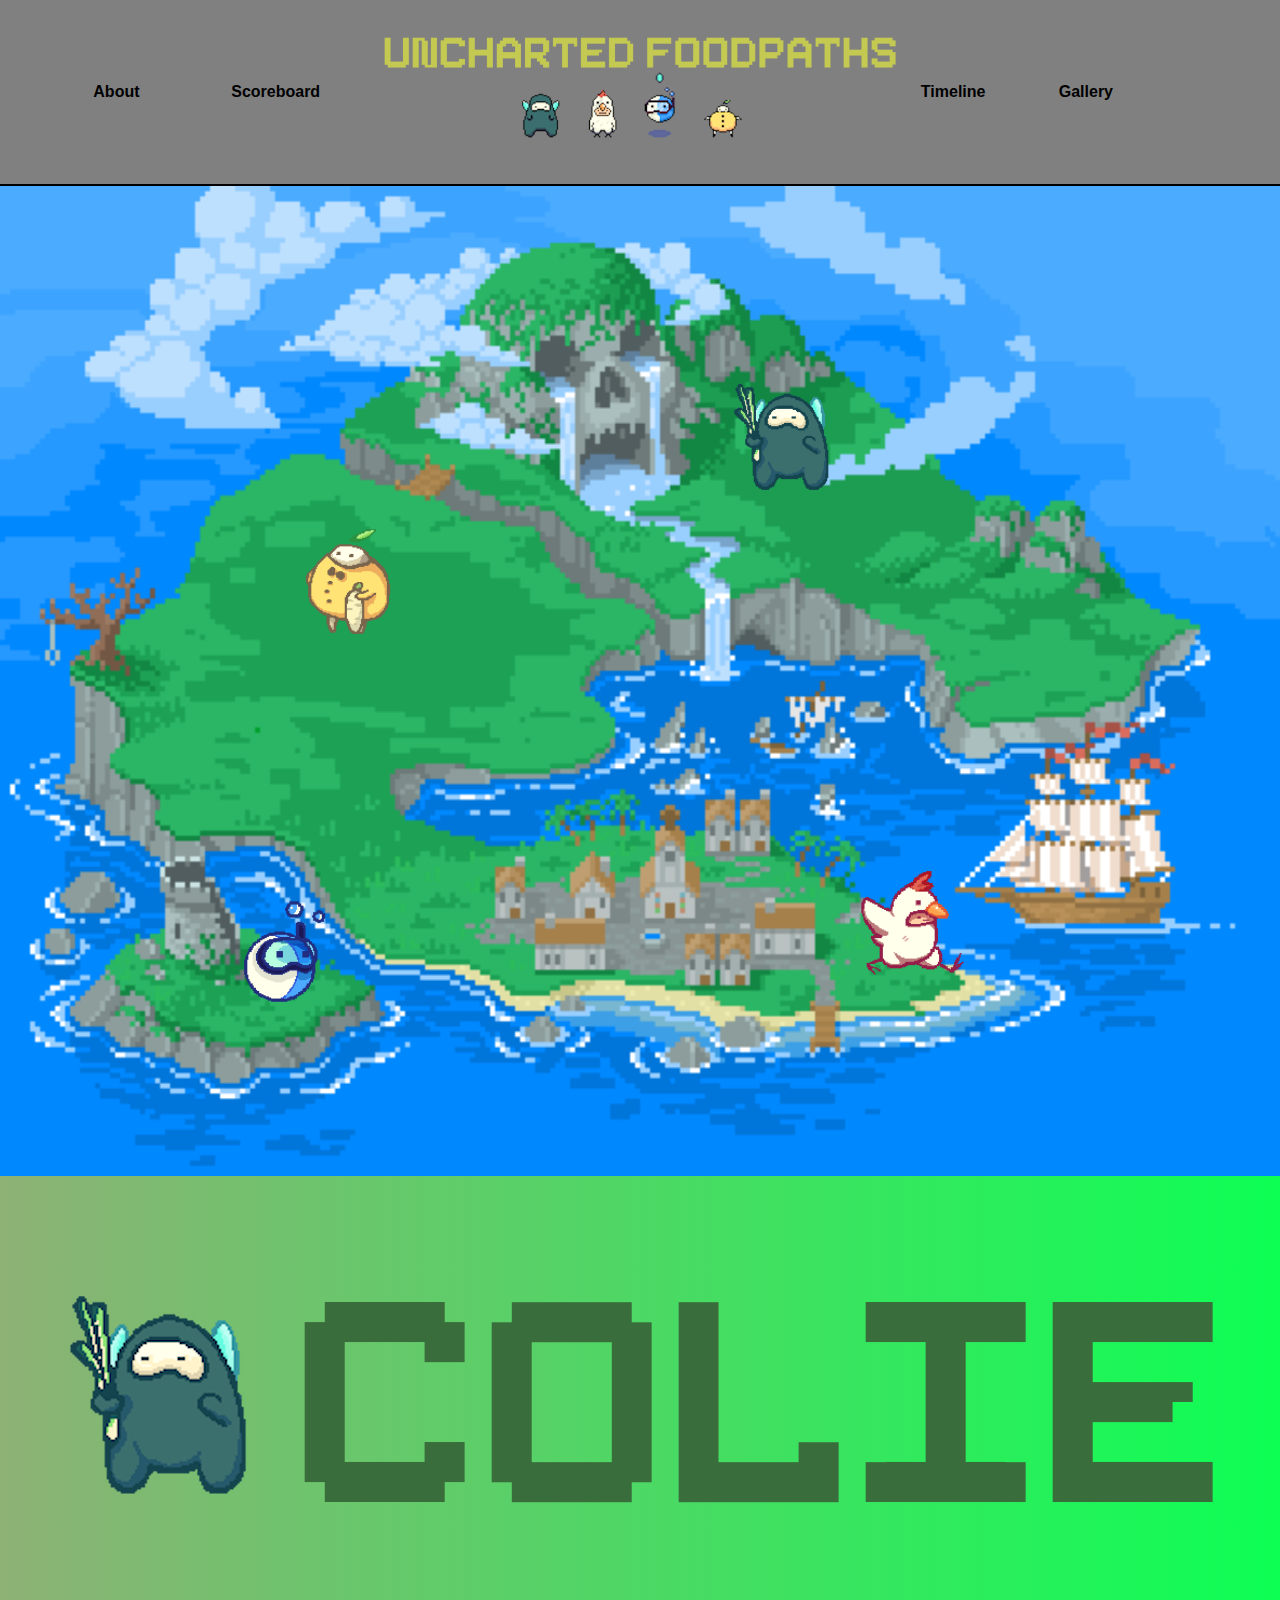
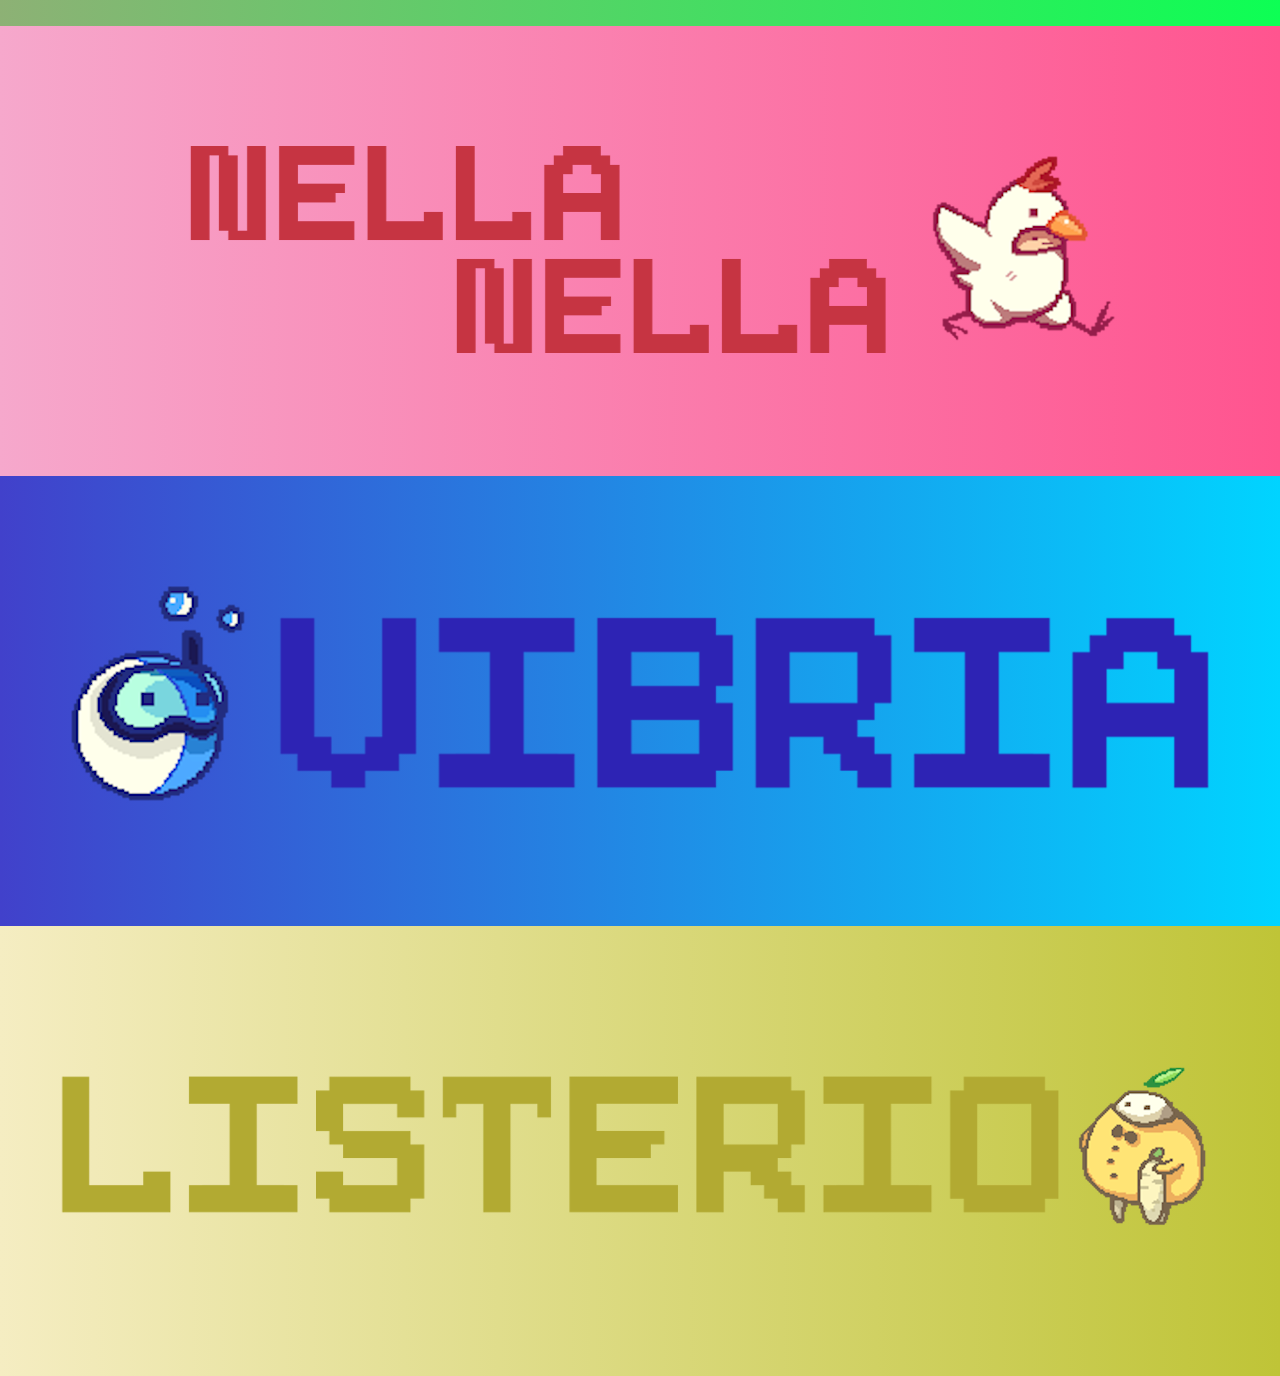
==== index.html @ fa7c4359 "'1.0'" ====
<!DOCTYPE html>
<html>
    <head>
        <title>FST FOC 2020</title>
        <meta charset="utf-8">
        <link rel="stylesheet" href="static/style-main.css">
    </head>

    <body>
        <div class='header-wrapper'>
        <div class='header'>
            <div class='text-buttons'>
            <a href="about.html" class='button'>
                <div class='button-wrapper'>
                    <div class='button-txt'>About</div>
                </div>
            </a>
            <a href='scoreboard.html' class='button'>
                    <div class='button-wrapper'>
                        <div class='button-txt'>Scoreboard</div>
                    </div>
            </a>
            </div>
            
            <a href="index.html" class='uc'>
                <div><img src="static/images/uncharted.png" alt="" class='uncharted'></div>
            </a>
            
            <div class='text-buttons'>
            <a href="timeline.html" class='button'>
                <div class='button-wrapper'>
                    <div class='button-txt'>Timeline</div>
                </div>
            </a>

            <a href="gallery.html" class='button'>
                <div class='button-wrapper'>
                    <div class='button-txt'>Gallery</div>
                </div>
            </a>
            </div>
        </div>
    </div>

        <div class='bannerstart'>
        <div class='map-wrapper'>
            <img src="static/images/island.png" alt="no" class='map'>
            <a href="colie.html">
                <img src="static/images/colie.PNG" alt="no" class='colieicon icon'>
            </a>
            <a href="nella.html">
                <img src="static/images/nella.PNG" alt="no" class='nellaicon icon'>
            </a>
            <a href="vibria.html">
                <img src="static/images/vibria.PNG" alt="no" class='vibriaicon icon'>
            </a>
            <a href="listerio.html">
                <img src="static/images/listerio.PNG" alt="no" class='listerioicon icon'>
            </a>
        </div>


        
        <div class='banner-wrapper colie'>
            <a href="colie.html">
            <div class='img-wrapper'>
                <img src="static/images/coliebanner.png" alt="s" class='banner'>
            </div>
            </a>
        </div>

        <div class='banner-wrapper nella'>
            <a href="nella.html">
            <div class='img-wrapper'>
                <img src="static/images/nellabanner.png" alt="s" class='banner'>
            </div>
            </a>
        </div>

        <div class='banner-wrapper vibria'>
            <a href="vibria.html">
            <div class='img-wrapper'>
                <img src="static/images/vibriabanner.png" alt="s" class='banner'>
            </div>
            </a>
        </div>

        <div class='banner-wrapper listerio'>
            <a href="vibria.html">
            <div class='img-wrapper'>
                <img src="static/images/listeriobanner.png" alt="s" class='banner'>
            </div>
            </a>
        </div>
    </div>
    </body>
</html>
---- static/style-main.css ----
* {
    box-sizing: border-box;
}

html {
    margin:0;
}

body {
    margin: 0;
}

.map-wrapper {
    height: 110vh;
    width: 100%;
    position: relative;
}

.map {
    height: 100%;
    width:100%;
    margin-left: auto;
    margin-right: auto;
}

.banner-wrapper  a {
    display: table-cell;
    vertical-align: middle;
    
}

.bannerstart {
    width:100%;
    height: auto;
    text-align: center;
}

.banner-wrapper {
    height: 50vh;
    width: 100%;
    display: table;
    text-align: center;
    margin-left: auto;
    margin-right: auto;
}

.banner {
    max-height:40vh;
    min-width: 80vw;
    max-width: 100vw;
    
}

.colie {
    background: rgb(75,67,221);
    background: linear-gradient(90deg, rgba(75,67,221,1) 0%, rgba(141,177,117,1) 0%, rgba(13,255,84,1) 100%);
}

.colieicon {
    position: absolute;
    bottom:76vh;
    left: 57vw; 
}

.nella {
    background: rgb(75,67,221);
    background: linear-gradient(90deg, rgba(75,67,221,1) 0%, rgba(177,117,146,1) 0%, rgba(246,168,204,1) 0%, rgba(255,84,143,1) 100%);
}

.nellaicon {
    position: absolute;
    bottom:22vh;
    left: 67vw; 
}

.vibria {
    background: rgb(75,67,221);
    background: linear-gradient(90deg, rgba(75,67,221,1) 0%, rgba(65,65,203,1) 0%, rgba(0,212,255,1) 100%);
}

.vibriaicon {
    position: absolute;
    bottom:19vh;
    left: 18vw; 
}

.listerio {
    background: rgb(75,67,221);
    background: linear-gradient(90deg, rgba(75,67,221,1) 0%, rgba(177,117,146,1) 0%, rgba(245,237,194,1) 0%, rgba(191,196,55,1) 100%);

}

.listerioicon {
    position: absolute;
    bottom:60vh;
    left: 23vw; 
}

.icon {
    transition: transform 0.2s;
    height: 12vmin;
    width: 12vmin;

}

.icon:hover{
    transform: translate(0,-20%);
    cursor: pointer;
}


.map-wrapper a {
    text-decoration: none;
}

/**/
.header-wrapper {
    text-align: center;
    width: 100%;
    background-color: grey;
    padding: 3vh;
    border-bottom: 2px solid black;
    display: table;
}

.header {
    display: table;
    text-align: center;
    height: 130px;
    width: 90%;
    margin-left: auto;
    margin-right: auto;
}

.header a {
    text-decoration: none;
    color: black;
    float: left;
    
}

.text-buttons {
    display: table;
    float: left;
    width: 25%;
}

.button {
    display: inline-block;
    width:50%;
}

.uc {
    width:50%;
    padding: 10px 20px;
}


.uncharted {
    max-height: 130px;
    max-width: 100%
}

.button-wrapper {
    
    height: 130px;
    display: table-cell;
    vertical-align: middle;
    text-align: center;
    margin: 20px;
    padding: 5px;
}

.button-wrapper:hover {
    color: whitesmoke;
    cursor: pointer;
}

.button-txt {
    display: table-cell;
    vertical-align: middle;
    font-weight: 900;
    font-family: 'Trebuchet MS', 'Lucida Sans Unicode', 'Lucida Grande', 'Lucida Sans', Arial, sans-serif

}
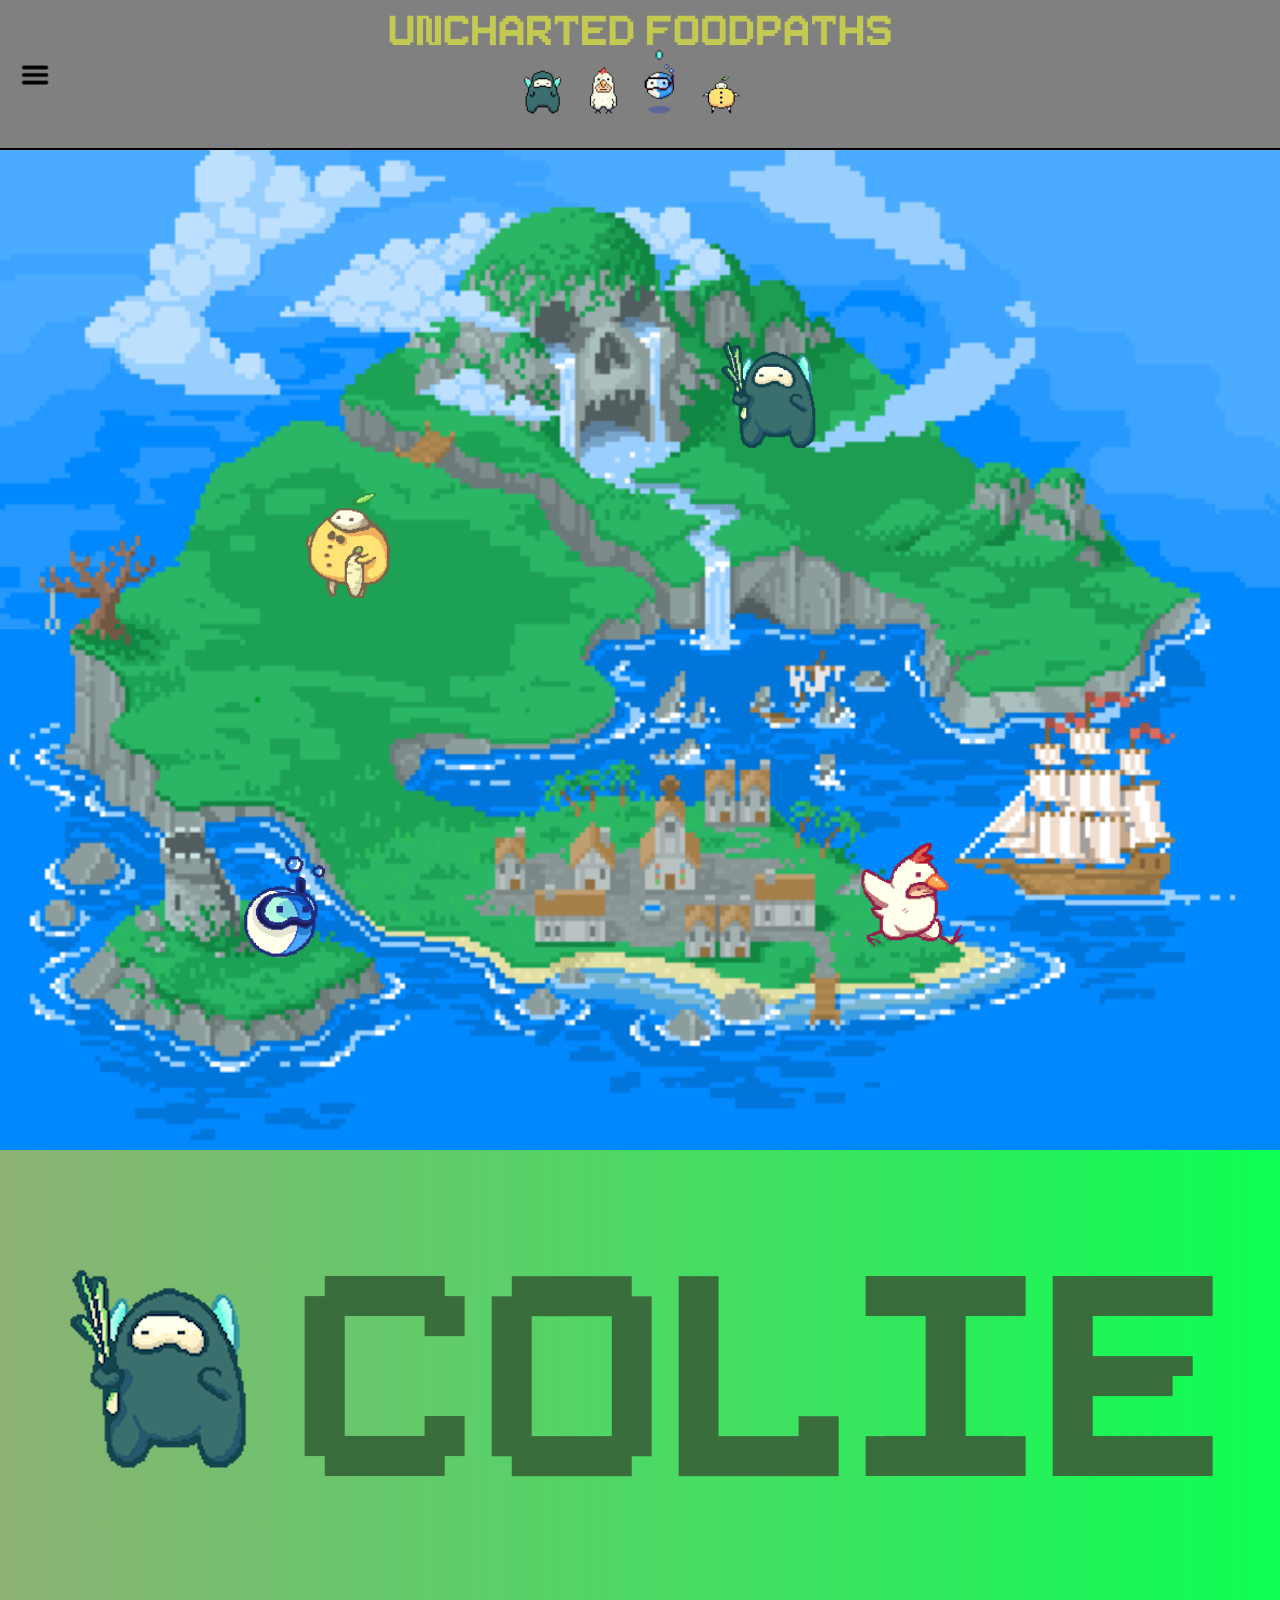
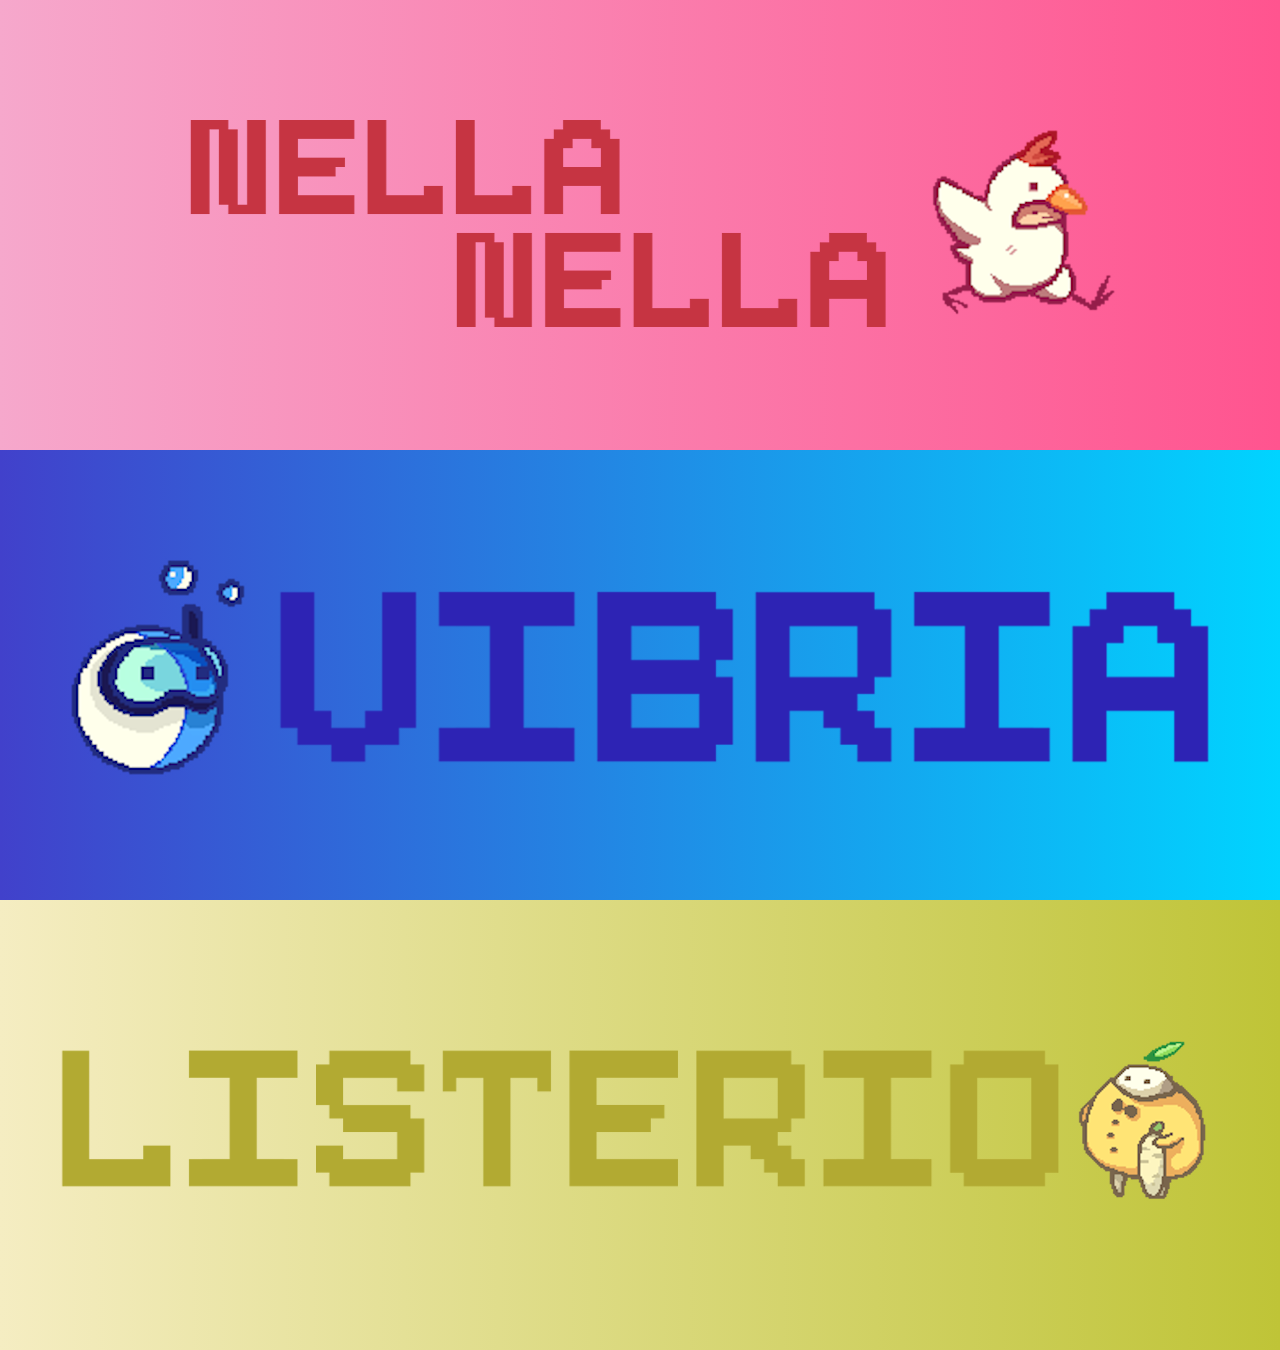
==== commit c5bafaf0: "'sidebar'" ====
--- a/index.html
+++ b/index.html
@@ -4,94 +4,83 @@
         <title>FST FOC 2020</title>
         <meta charset="utf-8">
         <link rel="stylesheet" href="static/style-main.css">
+        <link rel="stylesheet" href="static/sidebar.css">
     </head>
 
-    <body>
-        <div class='header-wrapper'>
+<body>
+
+    <input type="checkbox" id='check'>
+    <label for="check">
+        <img src="static/images/hamburg.png" id="ham">
+        <img src="static/images/x.png" id="cancel">
+    </label>
+    <div class="sidebar">
+        <header>MENU</header>
+        <ul>
+            <li><a href="index.html"><span>Home</span></a></li>
+            <li><a href="about.html"><span>About</span></a></li>
+            <li><a href="scoreboard.html"><span>Scoreboard</span></a></li>
+            <li><a href="activities.html"><span>Activities</span></a></li>
+            <li><a href="gallery.html"><span>Gallery</span></a></li>
+        </ul>
+    </div>
+
+<div class="mainbody">
+    <div class='header-wrapper'>
         <div class='header'>
-            <div class='text-buttons'>
-            <a href="about.html" class='button'>
-                <div class='button-wrapper'>
-                    <div class='button-txt'>About</div>
-                </div>
+            <a href="index.html" class='uc'>
+                <img src="static/images/uncharted.png" alt="" class='uncharted'>
             </a>
-            <a href='scoreboard.html' class='button'>
-                    <div class='button-wrapper'>
-                        <div class='button-txt'>Scoreboard</div>
-                    </div>
-            </a>
-            </div>
-            
-            <a href="index.html" class='uc'>
-                <div><img src="static/images/uncharted.png" alt="" class='uncharted'></div>
-            </a>
-            
-            <div class='text-buttons'>
-            <a href="timeline.html" class='button'>
-                <div class='button-wrapper'>
-                    <div class='button-txt'>Timeline</div>
-                </div>
-            </a>
-
-            <a href="gallery.html" class='button'>
-                <div class='button-wrapper'>
-                    <div class='button-txt'>Gallery</div>
-                </div>
-            </a>
-            </div>
         </div>
     </div>
 
-        <div class='bannerstart'>
+    <div class='bannerstart'>
         <div class='map-wrapper'>
             <img src="static/images/island.png" alt="no" class='map'>
+
             <a href="colie.html">
                 <img src="static/images/colie.PNG" alt="no" class='colieicon icon'>
             </a>
+
             <a href="nella.html">
                 <img src="static/images/nella.PNG" alt="no" class='nellaicon icon'>
             </a>
+
             <a href="vibria.html">
                 <img src="static/images/vibria.PNG" alt="no" class='vibriaicon icon'>
             </a>
+
             <a href="listerio.html">
                 <img src="static/images/listerio.PNG" alt="no" class='listerioicon icon'>
             </a>
         </div>
-
-
         
         <div class='banner-wrapper colie'>
             <a href="colie.html">
-            <div class='img-wrapper'>
                 <img src="static/images/coliebanner.png" alt="s" class='banner'>
-            </div>
             </a>
         </div>
 
         <div class='banner-wrapper nella'>
-            <a href="nella.html">
-            <div class='img-wrapper'>
+            <a href="nella.html">        
                 <img src="static/images/nellabanner.png" alt="s" class='banner'>
-            </div>
             </a>
         </div>
 
         <div class='banner-wrapper vibria'>
-            <a href="vibria.html">
-            <div class='img-wrapper'>
-                <img src="static/images/vibriabanner.png" alt="s" class='banner'>
-            </div>
+            <a href="vibria.html">            
+                <img src="static/images/vibriabanner.png" alt="s" class='banner'>         
             </a>
         </div>
 
         <div class='banner-wrapper listerio'>
             <a href="vibria.html">
-            <div class='img-wrapper'>
                 <img src="static/images/listeriobanner.png" alt="s" class='banner'>
-            </div>
             </a>
         </div>
     </div>
-    </body>
+
+</div>
+
+</body>
 </html>--- a/static/style-main.css
+++ b/static/style-main.css
@@ -11,7 +11,7 @@
 }
 
 .map-wrapper {
-    height: 110vh;
+    height: 1000px;
     width: 100%;
     position: relative;
 }
@@ -42,14 +42,15 @@
     text-align: center;
     margin-left: auto;
     margin-right: auto;
+    padding: 0 25px;
 }
 
 .banner {
     max-height:40vh;
-    min-width: 80vw;
-    max-width: 100vw;
-    
+    min-width: 80%;
+    max-width: 100%;
 }
+
 
 .colie {
     background: rgb(75,67,221);
@@ -58,8 +59,8 @@
 
 .colieicon {
     position: absolute;
-    bottom:76vh;
-    left: 57vw; 
+    bottom:700px;
+    left: 56vw; 
 }
 
 .nella {
@@ -69,7 +70,7 @@
 
 .nellaicon {
     position: absolute;
-    bottom:22vh;
+    bottom:200px;
     left: 67vw; 
 }
 
@@ -80,7 +81,7 @@
 
 .vibriaicon {
     position: absolute;
-    bottom:19vh;
+    bottom:190px;
     left: 18vw; 
 }
 
@@ -92,7 +93,7 @@
 
 .listerioicon {
     position: absolute;
-    bottom:60vh;
+    bottom:550px;
     left: 23vw; 
 }
 
@@ -118,15 +119,16 @@
     text-align: center;
     width: 100%;
     background-color: grey;
-    padding: 3vh;
+    padding: 15px;
     border-bottom: 2px solid black;
     display: table;
+    height: 150px;
 }
 
 .header {
     display: table;
     text-align: center;
-    height: 130px;
+    height: 100px;
     width: 90%;
     margin-left: auto;
     margin-right: auto;
@@ -135,7 +137,6 @@
 .header a {
     text-decoration: none;
     color: black;
-    float: left;
     
 }
 
@@ -153,11 +154,13 @@
 .uc {
     width:50%;
     padding: 10px 20px;
+    margin-left: auto;
+    margin-right: auto;
 }
 
 
 .uncharted {
-    max-height: 130px;
+    max-height: 100px;
     max-width: 100%
 }
 
@@ -180,6 +183,6 @@
     display: table-cell;
     vertical-align: middle;
     font-weight: 900;
-    font-family: 'Trebuchet MS', 'Lucida Sans Unicode', 'Lucida Grande', 'Lucida Sans', Arial, sans-serif
-
+    font-family: 'Trebuchet MS', 'Lucida Sans Unicode', 'Lucida Grande', 'Lucida Sans', Arial, sans-serif;
+    font-size: 20px;
 }--- a/static/sidebar.css
+++ b/static/sidebar.css
@@ -0,0 +1,99 @@
+* {
+    padding: 0;
+    margin:0;
+    text-decoration: none;
+    box-sizing: border-box;
+}
+
+.sidebar {
+    position: fixed;
+    width:200px;
+    left: -200px;
+    height: 100%;
+    background-color: burlywood;
+    transition: all 0.5s ease;
+    border-right: 2px solid rgb(59, 58, 58);
+    font-weight: 1000;
+}
+
+.sidebar header {
+    font-size: 20px;
+    height: 150px;
+    line-height: 150px;
+    text-align: center;
+    background-color: brown;
+    color: white;
+    border-bottom: 2px solid black;
+}
+
+.sidebar ul a {
+    display: block;
+    width: 100%;
+    height: 100%;
+    color: black;
+    box-sizing: border-box;
+    line-height: 70px;
+    border-top: 0.5px solid rgb(194, 194, 194);
+    border-bottom: 1px solid black;
+    transition: 0.5s;
+}
+
+.sidebar ul a:hover {
+    background-color: indianred;
+}
+
+#check {
+    display: none;
+}
+
+label #ham, label #cancel {
+    position: absolute;
+    
+    cursor: pointer;
+    width: 30px;
+    height: 30px;
+    position: fixed;
+    top: 60px;
+}
+
+label #ham {
+    left: 20px;
+    transition: all 0.5s;
+    z-index: 999;
+
+}
+
+label #cancel {
+    z-index: 999;
+    left: -190px;
+    transition: all 0.5s ease;
+    
+}
+
+#check:checked ~ .sidebar {
+    left:0;
+}
+
+#check:checked ~ label #ham {
+    opacity: 0;
+    left: 200px;
+    pointer-events: none;
+}
+
+#check:checked ~ label #cancel {
+    left: 160px;
+}
+
+.mainbody {
+    transition: all 0.5s;
+}
+
+#check:checked ~ .mainbody {
+    margin-left: 200px;
+}
+
+li {
+    text-align: center;
+}
+
+
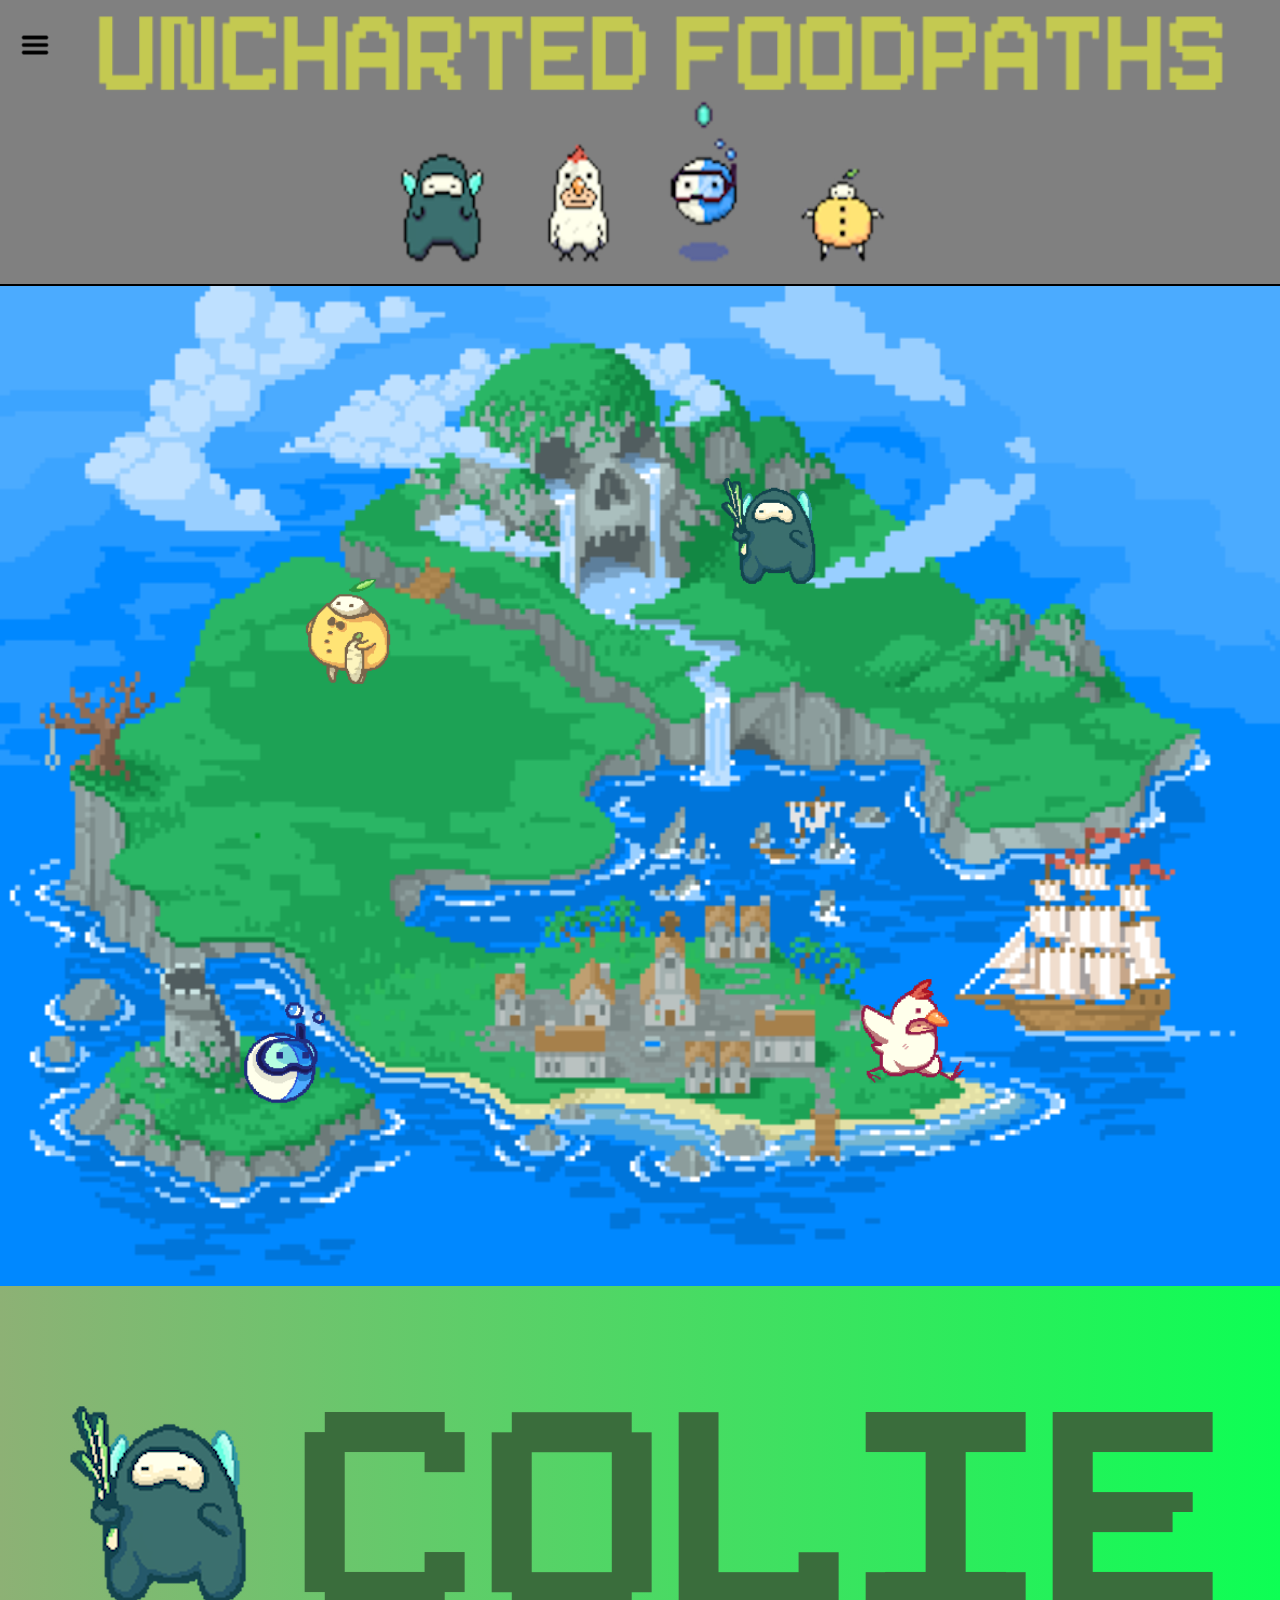
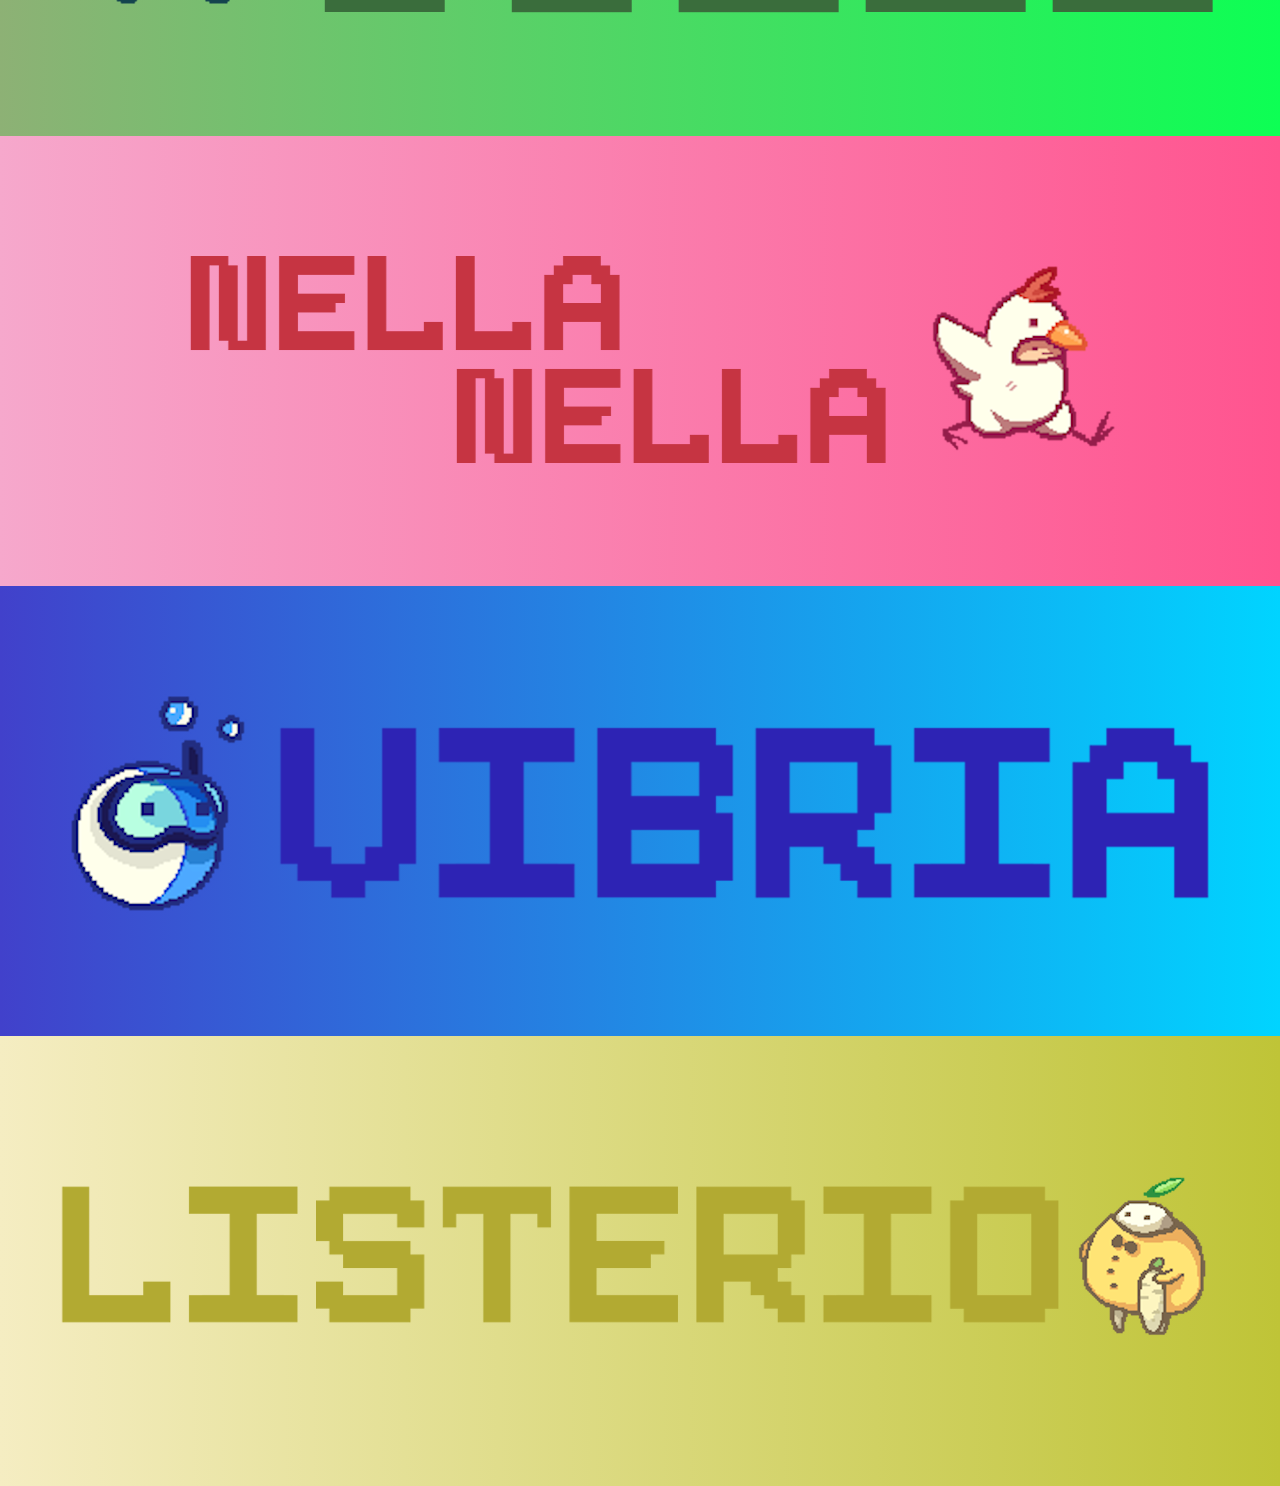
==== commit 18d300fd: "'2.0'" ====
--- a/index.html
+++ b/index.html
@@ -83,4 +83,5 @@
 </div>
 
 </body>
-</html>+</html>
+
--- a/static/style-main.css
+++ b/static/style-main.css
@@ -59,8 +59,8 @@
 
 .colieicon {
     position: absolute;
-    bottom:700px;
-    left: 56vw; 
+    bottom:70%;
+    left: 56%; 
 }
 
 .nella {
@@ -70,8 +70,8 @@
 
 .nellaicon {
     position: absolute;
-    bottom:200px;
-    left: 67vw; 
+    bottom:20%;
+    left: 67%; 
 }
 
 .vibria {
@@ -81,8 +81,8 @@
 
 .vibriaicon {
     position: absolute;
-    bottom:190px;
-    left: 18vw; 
+    bottom:18%;
+    left: 18%; 
 }
 
 .listerio {
@@ -93,8 +93,8 @@
 
 .listerioicon {
     position: absolute;
-    bottom:550px;
-    left: 23vw; 
+    bottom:60%;
+    left: 23%; 
 }
 
 .icon {
@@ -160,7 +160,7 @@
 
 
 .uncharted {
-    max-height: 100px;
+    min-height: 250px;
     max-width: 100%
 }
 
--- a/static/sidebar.css
+++ b/static/sidebar.css
@@ -1,99 +1,122 @@
 * {
-    padding: 0;
+    padding: 0; /* always good to blanket set this */
     margin:0;
     text-decoration: none;
     box-sizing: border-box;
 }
 
 .sidebar {
-    position: fixed;
-    width:200px;
-    left: -200px;
-    height: 100%;
+    position: fixed; /**/
+    width:40vw; /* set width */
+    left: -40vw; /* = negative width */
+    height: 100%; /**/
     background-color: burlywood;
-    transition: all 0.5s ease;
+    transition: all 0.5s ease; /* on any element change, transition 0.5s */
     border-right: 2px solid rgb(59, 58, 58);
     font-weight: 1000;
 }
 
 .sidebar header {
     font-size: 20px;
-    height: 150px;
-    line-height: 150px;
-    text-align: center;
+    height: 25vh; /**/
+    line-height: 25vh; /* center text vert */
+    text-align: center; /**/
     background-color: brown;
     color: white;
     border-bottom: 2px solid black;
 }
 
+
 .sidebar ul a {
-    display: block;
-    width: 100%;
-    height: 100%;
+    display: block; /**/
+    width: 100%;/**/
+    height: 100%;/* 100% of li */
     color: black;
-    box-sizing: border-box;
-    line-height: 70px;
+    line-height: 15vh;/* center */
     border-top: 0.5px solid rgb(194, 194, 194);
     border-bottom: 1px solid black;
-    transition: 0.5s;
-}
-
-.sidebar ul a:hover {
-    background-color: indianred;
-}
-
-#check {
-    display: none;
-}
-
-label #ham, label #cancel {
-    position: absolute;
-    
-    cursor: pointer;
-    width: 30px;
-    height: 30px;
-    position: fixed;
-    top: 60px;
-}
-
-label #ham {
-    left: 20px;
-    transition: all 0.5s;
-    z-index: 999;
-
-}
-
-label #cancel {
-    z-index: 999;
-    left: -190px;
-    transition: all 0.5s ease;
-    
-}
-
-#check:checked ~ .sidebar {
-    left:0;
-}
-
-#check:checked ~ label #ham {
-    opacity: 0;
-    left: 200px;
-    pointer-events: none;
-}
-
-#check:checked ~ label #cancel {
-    left: 160px;
-}
-
-.mainbody {
-    transition: all 0.5s;
-}
-
-#check:checked ~ .mainbody {
-    margin-left: 200px;
+    transition: 0.5s; /* all transition timings same */
 }
 
 li {
     text-align: center;
 }
 
+/* button hover */
+.sidebar ul a:hover {
+    background-color: indianred;
+} 
 
+/* poof checkbox */
+#check {
+    display: none;
+}
+
+/* menu toggle/close buttons */
+label #ham, label #cancel {
+    cursor: pointer;/**/
+    width: 30px;/**/
+    height: 30px;/**/
+    position: fixed;/* for menu to follow u, absolute if menu at top only */
+    z-index: 999; /**/
+}
+
+/* open menu btn */
+label #ham {
+    top: 30px;/* dist of button from top*/
+    left: 20px; /* position of menu btn when CLOSED */
+    transition: all 0.5s; /**/ 
+}
+
+label #cancel {
+    left: 20px; 
+    top: -100px; /* close button on left of viewport: HIDDEN */
+    transition: all 0.5s ease;
+}
+
+#check:checked ~ .sidebar {
+    left:0; /* aligh sidebar to left screen */
+}
+
+#check:checked ~ label #ham {
+    opacity: 0; /* open menu btn disappear */
+    left:220px;
+    pointer-events: none; /* prevent clicking of btn*/
+}
+
+#check:checked ~ label #cancel {
+    top: 30px;/* dist of button from top*/
+}
+
+/* shift content right on sidebar open */
+.mainbody {
+    transition: all 0.5s;
+}
+
+#check:checked ~ .mainbody {
+    margin-left: 40vw;
+}
+
+
+
+
+/* basic html
+<input type="checkbox" id="check">
+    <label for="check">
+      <i class="fas fa-bars" id="btn"></i>
+      <i class="fas fa-times" id="cancel"></i>
+    </label>
+    <div class="sidebar">
+    <header>My App</header>
+  <ul>
+<li><a href="#"><i class="fas fa-qrcode"></i>Dashboard</a></li>
+<li><a href="#"><i class="fas fa-link"></i>Shortcuts</a></li>
+<li><a href="#"><i class="fas fa-stream"></i>Overview</a></li>
+<li><a href="#"><i class="fas fa-calendar-week"></i>Events</a></li>
+<li><a href="#"><i class="far fa-question-circle"></i>About</a></li>
+<li><a href="#"><i class="fas fa-sliders-h"></i>Services</a></li>
+<li><a href="#"><i class="far fa-envelope"></i>Contact</a></li>
+</ul>
+</div>
+<section></section>
+*/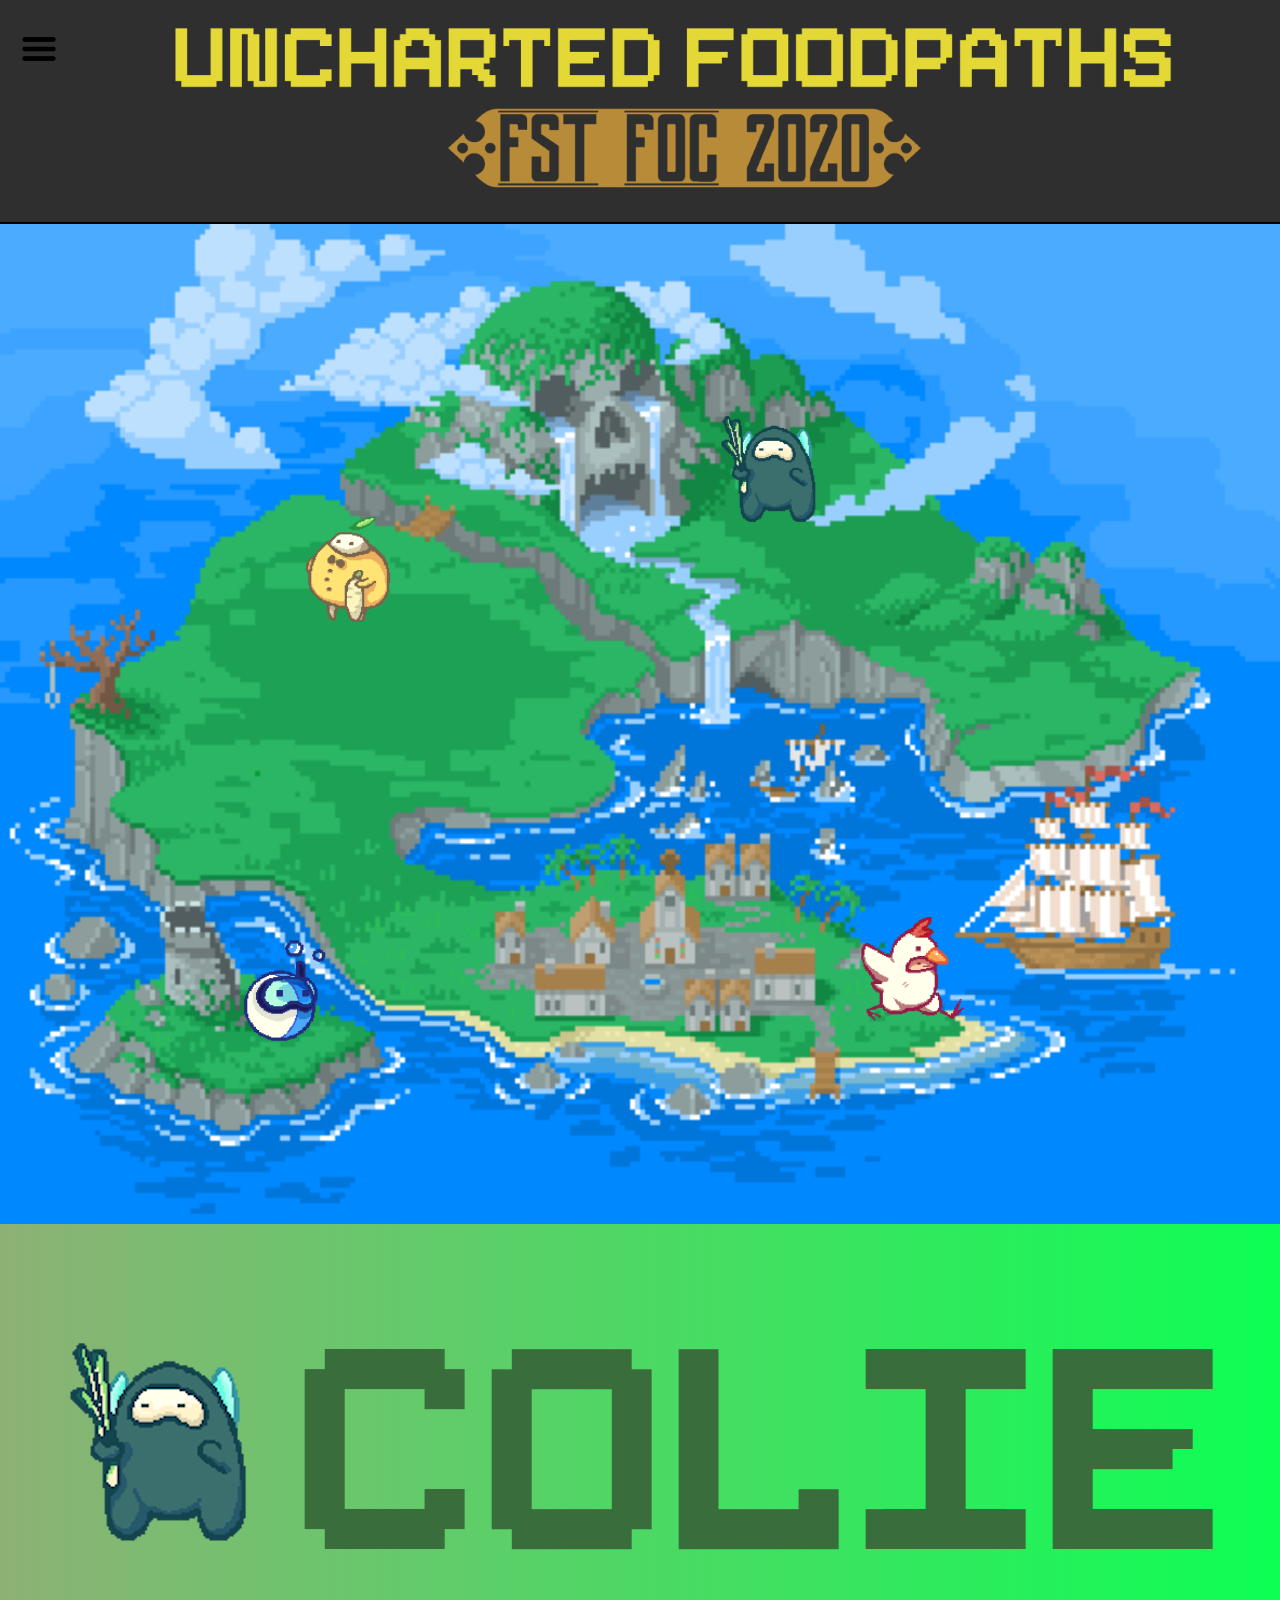
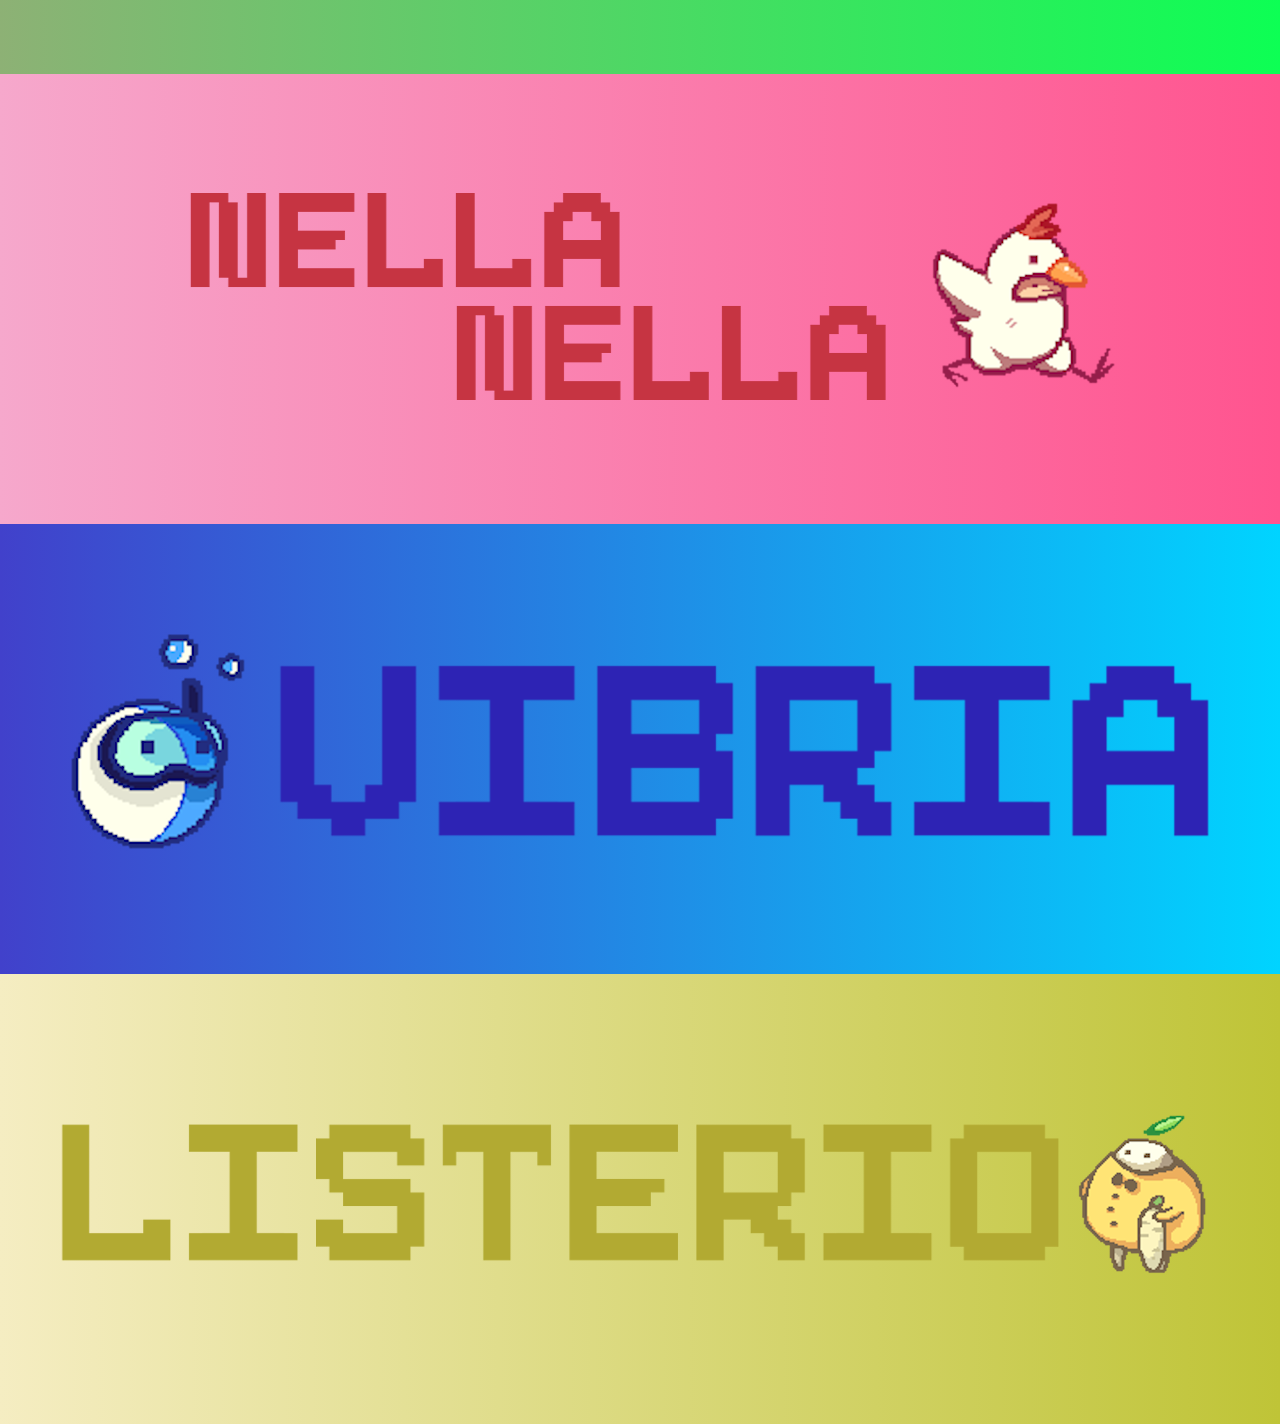
==== commit ae627717: "'charprofiles'" ====
--- a/index.html
+++ b/index.html
@@ -29,7 +29,7 @@
     <div class='header-wrapper'>
         <div class='header'>
             <a href="index.html" class='uc'>
-                <img src="static/images/uncharted.png" alt="" class='uncharted'>
+                <img src="static/images/foc-banner.png" alt="">
             </a>
         </div>
     </div>
--- a/static/style-main.css
+++ b/static/style-main.css
@@ -114,11 +114,11 @@
     text-decoration: none;
 }
 
-/**/
+/* header */
 .header-wrapper {
     text-align: center;
     width: 100%;
-    background-color: grey;
+    background-color: rgb(48, 47, 47);
     padding: 15px;
     border-bottom: 2px solid black;
     display: table;
@@ -140,17 +140,6 @@
     
 }
 
-.text-buttons {
-    display: table;
-    float: left;
-    width: 25%;
-}
-
-.button {
-    display: inline-block;
-    width:50%;
-}
-
 .uc {
     width:50%;
     padding: 10px 20px;
@@ -159,30 +148,13 @@
 }
 
 
-.uncharted {
-    min-height: 250px;
+.uc img{
+    min-height: 10vw;
     max-width: 100%
 }
 
-.button-wrapper {
-    
-    height: 130px;
-    display: table-cell;
-    vertical-align: middle;
-    text-align: center;
-    margin: 20px;
-    padding: 5px;
+
+/**/
+.mainbody {
+    background-color: rgb(148, 142, 142);
 }
-
-.button-wrapper:hover {
-    color: whitesmoke;
-    cursor: pointer;
-}
-
-.button-txt {
-    display: table-cell;
-    vertical-align: middle;
-    font-weight: 900;
-    font-family: 'Trebuchet MS', 'Lucida Sans Unicode', 'Lucida Grande', 'Lucida Sans', Arial, sans-serif;
-    font-size: 20px;
-}--- a/static/sidebar.css
+++ b/static/sidebar.css
@@ -1,8 +1,31 @@
 * {
-    padding: 0; /* always good to blanket set this */
+    padding: 0; /* IMPT to remove list indent */
     margin:0;
     text-decoration: none;
     box-sizing: border-box;
+}
+
+@media (min-width:1000px) {
+    .sidebar ul a , .sidebar header{
+        font-size: 2vw;
+    }
+
+    label #ham, label #cancel {
+        width: 3vw;
+        height: 3vw;
+    }
+}
+
+@media (max-width: 999px) {
+    .sidebar ul a , .sidebar header{
+        font-size: 2.5vh;
+    }
+
+    label #ham, label #cancel {
+        width: 3vh;
+        height: 3vh;
+    }
+
 }
 
 .sidebar {
@@ -17,7 +40,6 @@
 }
 
 .sidebar header {
-    font-size: 20px;
     height: 25vh; /**/
     line-height: 25vh; /* center text vert */
     text-align: center; /**/
@@ -36,6 +58,7 @@
     border-top: 0.5px solid rgb(194, 194, 194);
     border-bottom: 1px solid black;
     transition: 0.5s; /* all transition timings same */
+    
 }
 
 li {
@@ -55,8 +78,8 @@
 /* menu toggle/close buttons */
 label #ham, label #cancel {
     cursor: pointer;/**/
-    width: 30px;/**/
-    height: 30px;/**/
+    /*width: 3vh;*/
+    /*height: 3vh; placed in media for now*/
     position: fixed;/* for menu to follow u, absolute if menu at top only */
     z-index: 999; /**/
 }
@@ -70,7 +93,7 @@
 
 label #cancel {
     left: 20px; 
-    top: -100px; /* close button on left of viewport: HIDDEN */
+    top: -10vw; /* close button on left of viewport: HIDDEN */
     transition: all 0.5s ease;
 }
 
